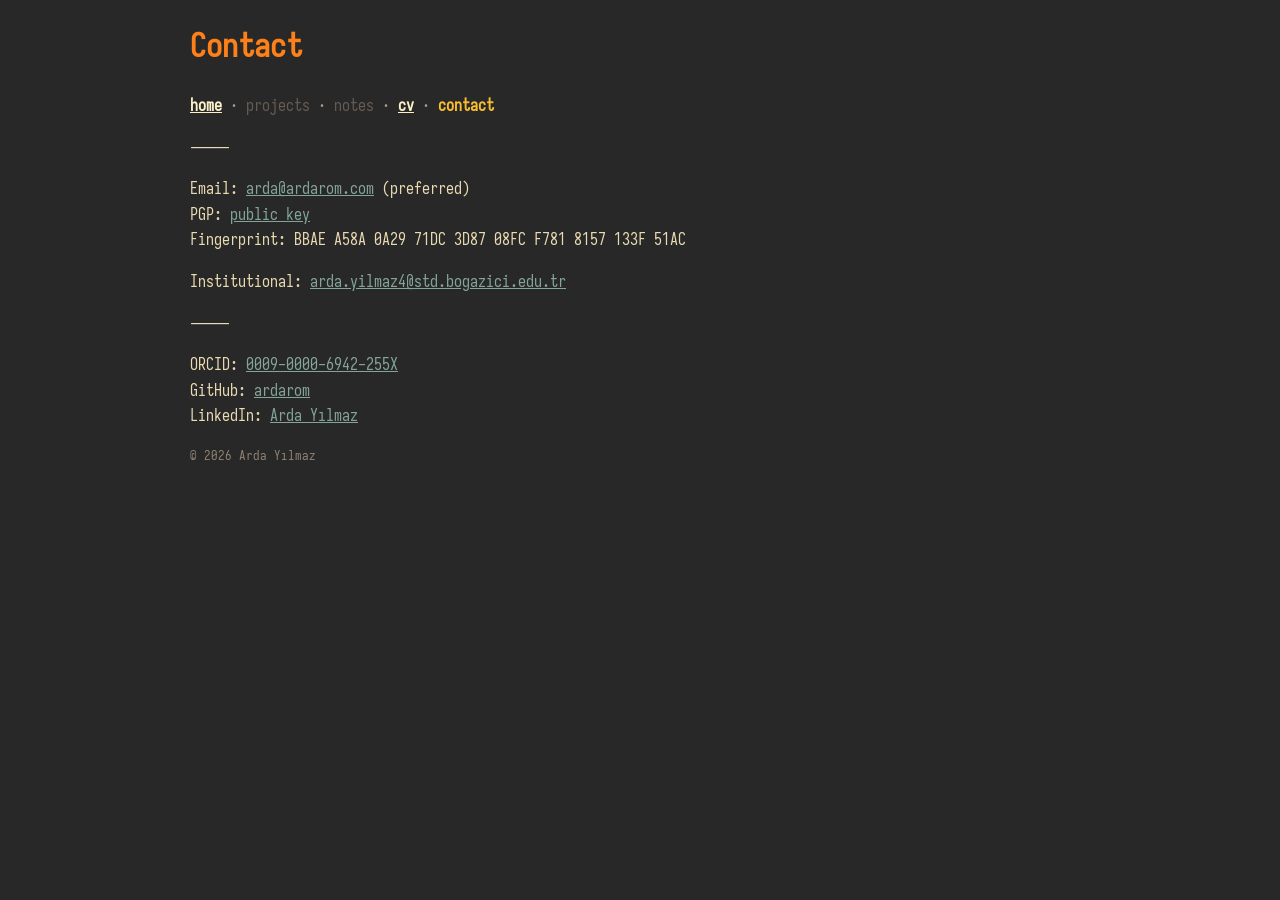
==== contact/index.html @ d2c55851 "Add CV" ====
<!doctype html>
<html lang="en">
	<head>
		<meta charset="utf-8">
		<meta name="description" content="Contact information and academic profiles for Arda Yılmaz.">
		<meta name="author" content="Arda Yılmaz">
		<meta name="viewport" content="width=device-width, initial-scale=1">
		<link rel="icon" href="/assets/images/favicon.png" type="image/png">
		<title>Contact · Arda Yılmaz</title>
		<link rel="stylesheet" href="/assets/css/style.css">
	</head>
	<body>
		<div class="container">
			<h1>Contact</h1>
			<p>
				<a href="/" class="nav-link">home</a> <span class="nav-sep">·</span> <span class="nav-soon">projects</span> <span class="nav-sep">·</span> <span class="nav-soon">notes</span> <span class="nav-sep">·</span> <a href="/assets/pdf/cv.pdf" class="nav-link">cv</a> <span class="nav-sep">·</span> <a href="/contact" class="nav-link" aria-current="page">contact</a>
			</p>
			<p>-----</p>
			<p>Email: <a href="mailto:arda@ardarom.com">arda@ardarom.com</a> (preferred)<br>PGP: <a href="/assets/keys/pgp.asc">public key</a><br>Fingerprint: BBAE A58A 0A29 71DC 3D87  08FC F781 8157 133F 51AC</p>
			<p>Institutional: <a href="mailto:arda.yilmaz4@std.bogazici.edu.tr">arda.yilmaz4@std.bogazici.edu.tr</a></p>
			<p>-----</p>
			<p>ORCID: <a href="https://orcid.org/0009-0000-6942-255X" target="_blank" rel="noopener noreferrer">0009-0000-6942-255X</a><br>GitHub: <a href="https://github.com/ardarom" target="_blank" rel="noopener noreferrer">ardarom</a><br>LinkedIn: <a href="https://linkedin.com/in/yilmaz-arda" target="_blank" rel="noopener noreferrer">Arda Yılmaz</a></p>
			<footer>
				<p>© 2026 Arda Yılmaz</p>
			</footer>
		</div>
		<script src="/assets/js/main.js"></script>
	</body>
</html>
---- assets/css/style.css ----
@font-face {
	font-family: 'Iosevka Web';
	font-display: swap;
	font-weight: 400;
	font-stretch: normal;
	font-style: normal;
	src: url('/assets/fonts/Iosevka-Regular.woff2') format('woff2');
}
body {
	background-color: #282828;
	color: #ebdbb2;
	font-family: "Iosevka Web", monospace;
	line-height: 1.6;
}
img {
	max-width: 100%;
	height: auto;
}
h1 {
	color: #fe8019;
}
p {
	color: #ebdbb2;
}
a {
	color: #83a598;
}
a:visited {
	color: #83a598;
}
a:active {
	color: #458588;
}
footer p {
	color: #928374;
	font-size: 0.8rem;
}
.container {
	max-width: 900px;
	margin: 0 auto;
	padding-left: 1rem;
	padding-right: 1rem;
}
.nav-link {
	color: #fbf1c7;
	font-weight: bold;
}
.nav-link:visited {
	color: #fbf1c7;
	font-weight: bold;
}
.nav-link:active {
	color: #bdae93;
	font-weight: bold;
}

.nav-link[aria-current="page"] {
	color: #fabd2f;
	text-decoration: none;
}

.nav-label {
	color: #a89984;
}

.nav-soon {
	color: #665c54;
}

.nav-sep {
	color: #a89984;
}
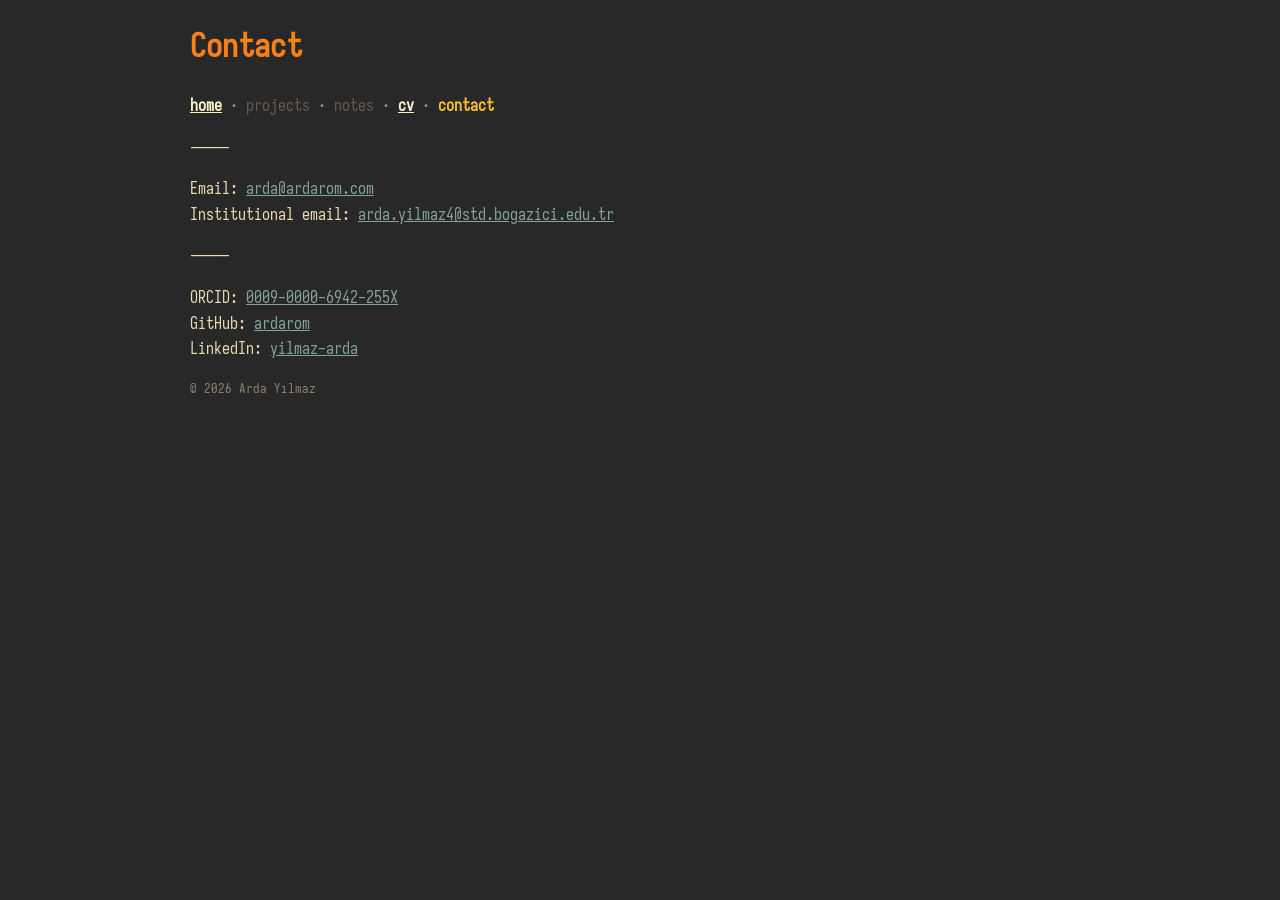
==== commit 574e92de: "Simplify contact page" ====
--- a/contact/index.html
+++ b/contact/index.html
@@ -16,10 +16,9 @@
 				<a href="/" class="nav-link">home</a> <span class="nav-sep">·</span> <span class="nav-soon">projects</span> <span class="nav-sep">·</span> <span class="nav-soon">notes</span> <span class="nav-sep">·</span> <a href="/assets/pdf/cv.pdf" class="nav-link">cv</a> <span class="nav-sep">·</span> <a href="/contact" class="nav-link" aria-current="page">contact</a>
 			</p>
 			<p>-----</p>
-			<p>Email: <a href="mailto:arda@ardarom.com">arda@ardarom.com</a> (preferred)<br>PGP: <a href="/assets/keys/pgp.asc">public key</a><br>Fingerprint: BBAE A58A 0A29 71DC 3D87  08FC F781 8157 133F 51AC</p>
-			<p>Institutional: <a href="mailto:arda.yilmaz4@std.bogazici.edu.tr">arda.yilmaz4@std.bogazici.edu.tr</a></p>
+			<p>Email: <a href="mailto:arda@ardarom.com">arda@ardarom.com</a><br>Institutional email: <a href="mailto:arda.yilmaz4@std.bogazici.edu.tr">arda.yilmaz4@std.bogazici.edu.tr</a></p>
 			<p>-----</p>
-			<p>ORCID: <a href="https://orcid.org/0009-0000-6942-255X" target="_blank" rel="noopener noreferrer">0009-0000-6942-255X</a><br>GitHub: <a href="https://github.com/ardarom" target="_blank" rel="noopener noreferrer">ardarom</a><br>LinkedIn: <a href="https://linkedin.com/in/yilmaz-arda" target="_blank" rel="noopener noreferrer">Arda Yılmaz</a></p>
+			<p>ORCID: <a href="https://orcid.org/0009-0000-6942-255X" target="_blank" rel="noopener noreferrer">0009-0000-6942-255X</a><br>GitHub: <a href="https://github.com/ardarom" target="_blank" rel="noopener noreferrer">ardarom</a><br>LinkedIn: <a href="https://linkedin.com/in/yilmaz-arda" target="_blank" rel="noopener noreferrer">yilmaz-arda</a></p>
 			<footer>
 				<p>© 2026 Arda Yılmaz</p>
 			</footer>
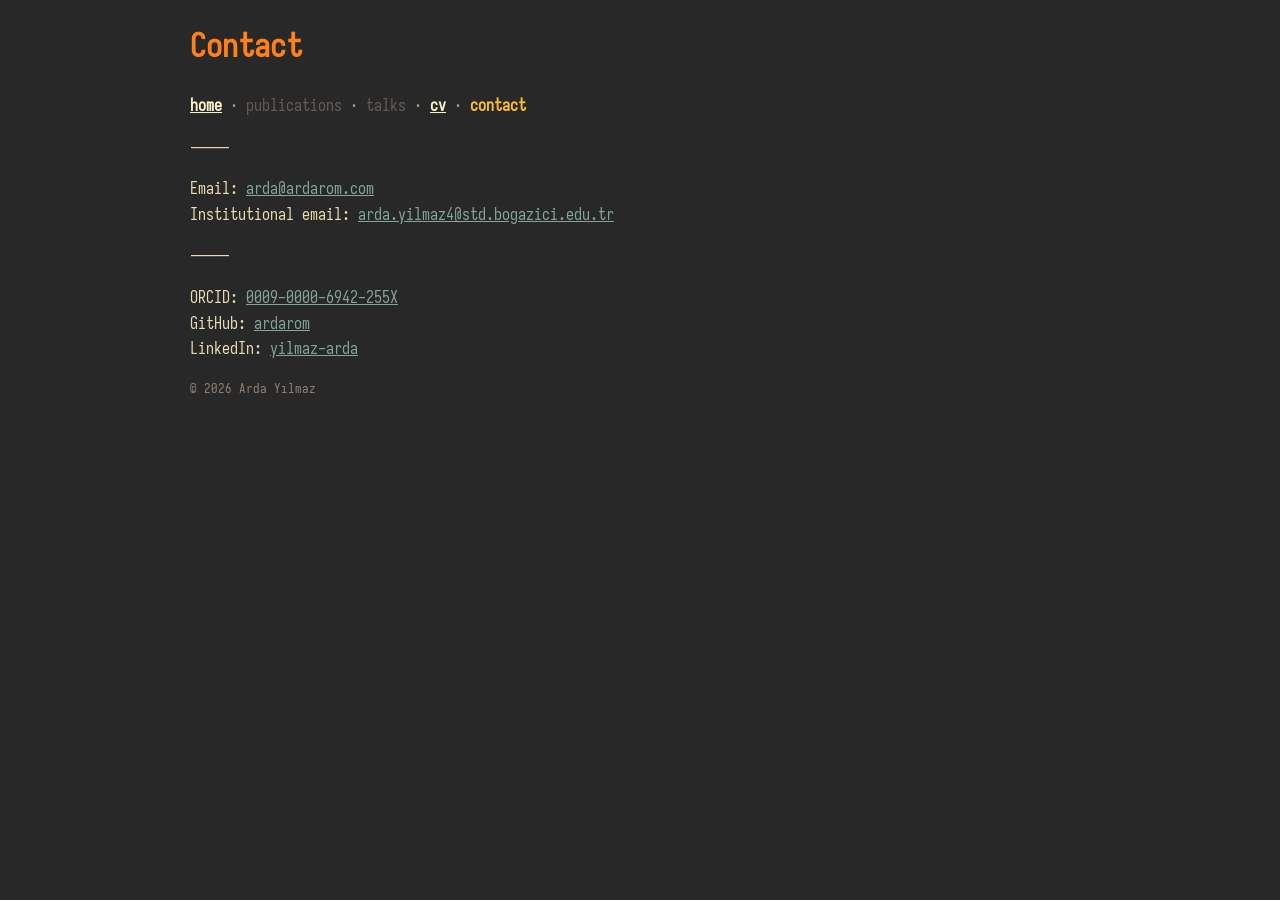
==== commit c778948a: "Replace projects and notes with publications and talks in nav" ====
--- a/contact/index.html
+++ b/contact/index.html
@@ -13,7 +13,7 @@
 		<div class="container">
 			<h1>Contact</h1>
 			<p>
-				<a href="/" class="nav-link">home</a> <span class="nav-sep">·</span> <span class="nav-soon">projects</span> <span class="nav-sep">·</span> <span class="nav-soon">notes</span> <span class="nav-sep">·</span> <a href="/assets/pdf/cv.pdf" class="nav-link">cv</a> <span class="nav-sep">·</span> <a href="/contact" class="nav-link" aria-current="page">contact</a>
+				<a href="/" class="nav-link">home</a> <span class="nav-sep">·</span> <span class="nav-soon">publications</span> <span class="nav-sep">·</span> <span class="nav-soon">talks</span> <span class="nav-sep">·</span> <a href="/assets/pdf/cv.pdf" class="nav-link">cv</a> <span class="nav-sep">·</span> <a href="/contact" class="nav-link" aria-current="page">contact</a>
 			</p>
 			<p>-----</p>
 			<p>Email: <a href="mailto:arda@ardarom.com">arda@ardarom.com</a><br>Institutional email: <a href="mailto:arda.yilmaz4@std.bogazici.edu.tr">arda.yilmaz4@std.bogazici.edu.tr</a></p>
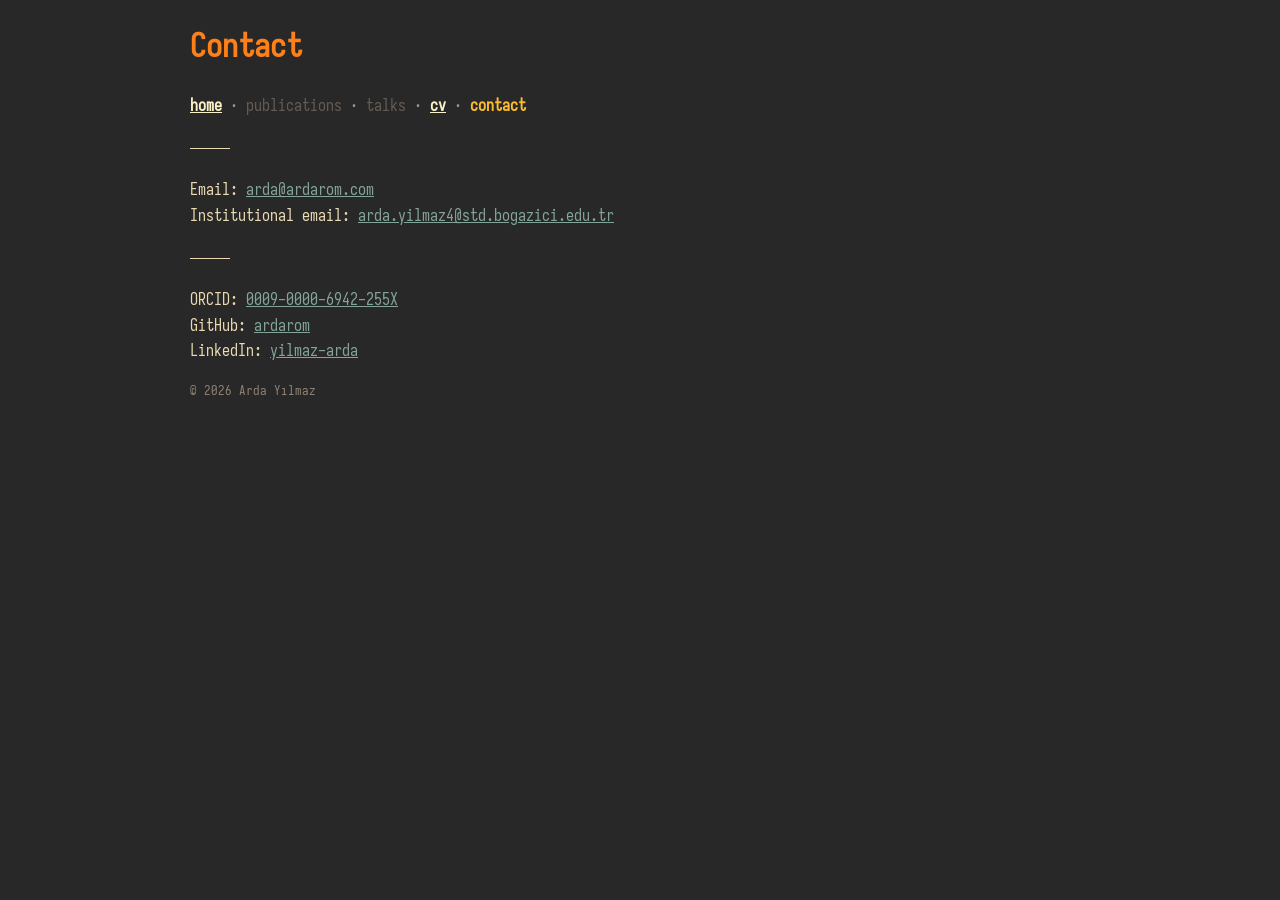
==== commit ec5d7d7d: "Replace text seperators with hr" ====
--- a/contact/index.html
+++ b/contact/index.html
@@ -13,11 +13,11 @@
 		<div class="container">
 			<h1>Contact</h1>
 			<p>
-				<a href="/" class="nav-link">home</a> <span class="nav-sep">·</span> <span class="nav-soon">publications</span> <span class="nav-sep">·</span> <span class="nav-soon">talks</span> <span class="nav-sep">·</span> <a href="/assets/pdf/cv.pdf" class="nav-link">cv</a> <span class="nav-sep">·</span> <a href="/contact" class="nav-link" aria-current="page">contact</a>
+				<a href="/" class="nav-link">home</a> <span class="nav-sep">·</span> <span class="nav-soon">publications</span> <span class="nav-sep">·</span> <span class="nav-soon">talks</span> <span class="nav-sep">·</span> <a href="/assets/pdf/cv.pdf" class="nav-link">cv</a> <span class="nav-sep">·</span> <a href="/contact/" class="nav-link" aria-current="page">contact</a>
 			</p>
-			<p>-----</p>
+			<hr>
 			<p>Email: <a href="mailto:arda@ardarom.com">arda@ardarom.com</a><br>Institutional email: <a href="mailto:arda.yilmaz4@std.bogazici.edu.tr">arda.yilmaz4@std.bogazici.edu.tr</a></p>
-			<p>-----</p>
+			<hr>
 			<p>ORCID: <a href="https://orcid.org/0009-0000-6942-255X" target="_blank" rel="noopener noreferrer">0009-0000-6942-255X</a><br>GitHub: <a href="https://github.com/ardarom" target="_blank" rel="noopener noreferrer">ardarom</a><br>LinkedIn: <a href="https://linkedin.com/in/yilmaz-arda" target="_blank" rel="noopener noreferrer">yilmaz-arda</a></p>
 			<footer>
 				<p>© 2026 Arda Yılmaz</p>
--- a/assets/css/style.css
+++ b/assets/css/style.css
@@ -30,6 +30,12 @@
 }
 a:active {
 	color: #458588;
+}
+hr {
+	width: 2.5em;
+	margin: 1.8em 0;
+	border: none;
+	border-top: 1px solid #ebdbb2;
 }
 footer p {
 	color: #928374;
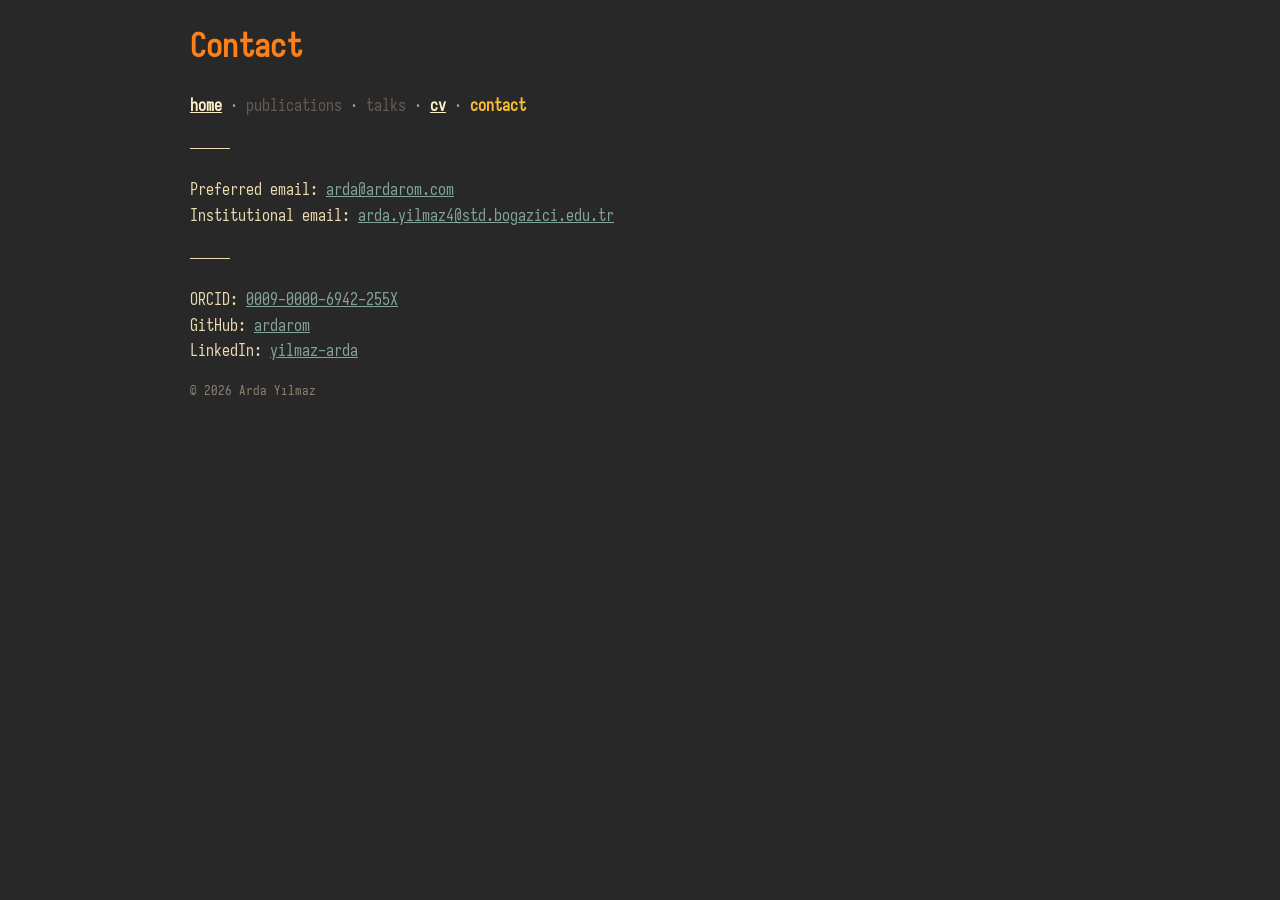
==== commit db252e0d: "Label email as preferred" ====
--- a/contact/index.html
+++ b/contact/index.html
@@ -13,10 +13,10 @@
 		<div class="container">
 			<h1>Contact</h1>
 			<p>
-				<a href="/" class="nav-link">home</a> <span class="nav-sep">·</span> <span class="nav-soon">publications</span> <span class="nav-sep">·</span> <span class="nav-soon">talks</span> <span class="nav-sep">·</span> <a href="/assets/pdf/cv.pdf" class="nav-link">cv</a> <span class="nav-sep">·</span> <a href="/contact/" class="nav-link" aria-current="page">contact</a>
+				<a href="/" class="nav-link">home</a> <span class="nav-sep">·</span> <span class="nav-soon">publications</span> <span class="nav-sep">·</span> <span class="nav-soon">talks</span> <span class="nav-sep">·</span> <a href="/assets/pdf/Arda_Yilmaz_CV.pdf" class="nav-link">cv</a> <span class="nav-sep">·</span> <a href="/contact/" class="nav-link" aria-current="page">contact</a>
 			</p>
 			<hr>
-			<p>Email: <a href="mailto:arda@ardarom.com">arda@ardarom.com</a><br>Institutional email: <a href="mailto:arda.yilmaz4@std.bogazici.edu.tr">arda.yilmaz4@std.bogazici.edu.tr</a></p>
+			<p>Preferred email: <a href="mailto:arda@ardarom.com">arda@ardarom.com</a><br>Institutional email: <a href="mailto:arda.yilmaz4@std.bogazici.edu.tr">arda.yilmaz4@std.bogazici.edu.tr</a></p>
 			<hr>
 			<p>ORCID: <a href="https://orcid.org/0009-0000-6942-255X" target="_blank" rel="noopener noreferrer">0009-0000-6942-255X</a><br>GitHub: <a href="https://github.com/ardarom" target="_blank" rel="noopener noreferrer">ardarom</a><br>LinkedIn: <a href="https://linkedin.com/in/yilmaz-arda" target="_blank" rel="noopener noreferrer">yilmaz-arda</a></p>
 			<footer>
--- a/assets/css/style.css
+++ b/assets/css/style.css
@@ -19,13 +19,7 @@
 h1 {
 	color: #fe8019;
 }
-p {
-	color: #ebdbb2;
-}
 a {
-	color: #83a598;
-}
-a:visited {
 	color: #83a598;
 }
 a:active {
@@ -51,28 +45,16 @@
 	color: #fbf1c7;
 	font-weight: bold;
 }
-.nav-link:visited {
-	color: #fbf1c7;
-	font-weight: bold;
-}
 .nav-link:active {
 	color: #bdae93;
-	font-weight: bold;
 }
-
 .nav-link[aria-current="page"] {
 	color: #fabd2f;
 	text-decoration: none;
 }
-
-.nav-label {
-	color: #a89984;
-}
-
 .nav-soon {
 	color: #665c54;
 }
-
 .nav-sep {
 	color: #a89984;
 }
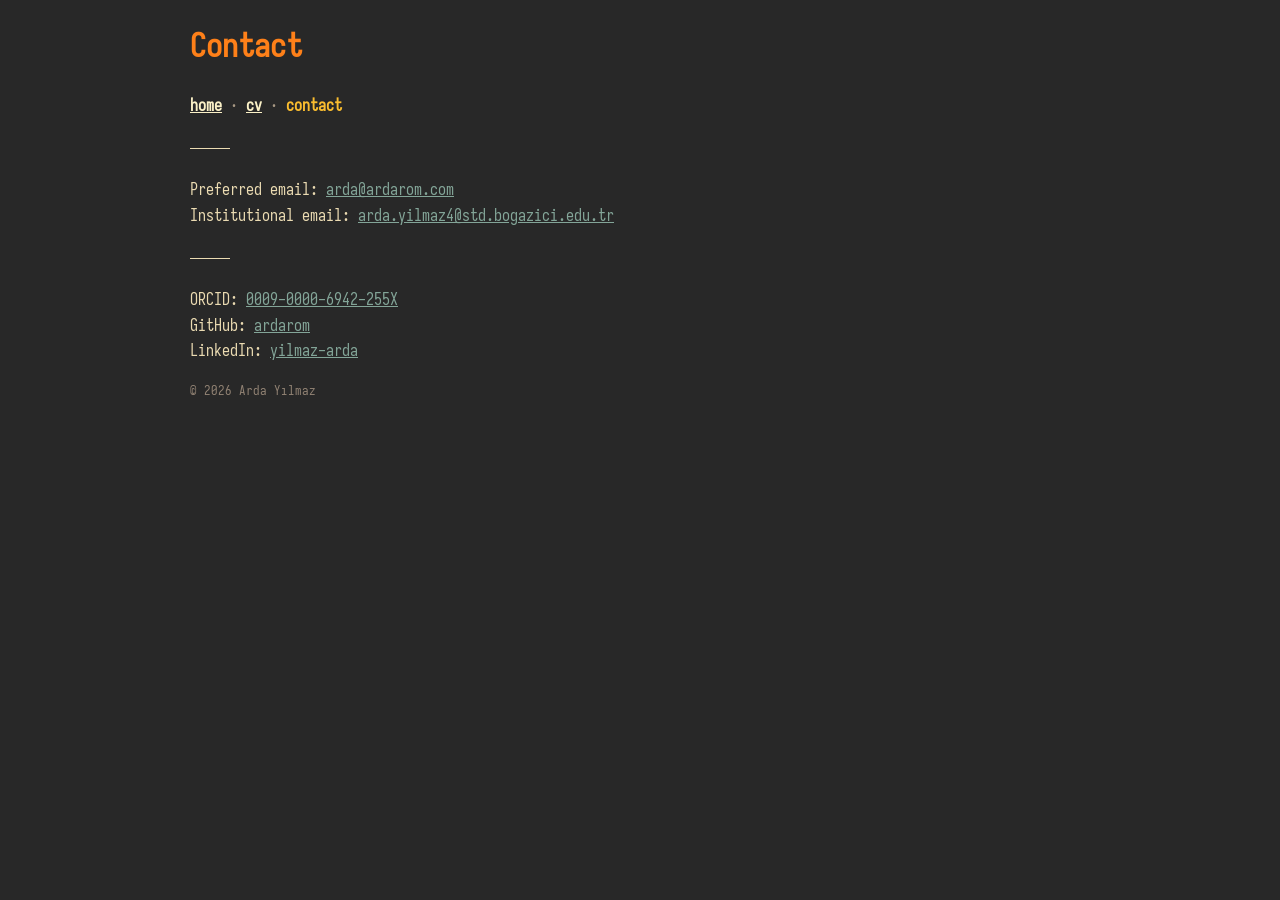
==== commit 0336cc57: "Remove placeholder nav items" ====
--- a/contact/index.html
+++ b/contact/index.html
@@ -13,7 +13,7 @@
 		<div class="container">
 			<h1>Contact</h1>
 			<p>
-				<a href="/" class="nav-link">home</a> <span class="nav-sep">·</span> <span class="nav-soon">publications</span> <span class="nav-sep">·</span> <span class="nav-soon">talks</span> <span class="nav-sep">·</span> <a href="/assets/pdf/Arda_Yilmaz_CV.pdf" class="nav-link">cv</a> <span class="nav-sep">·</span> <a href="/contact/" class="nav-link" aria-current="page">contact</a>
+				<a href="/" class="nav-link">home</a> <span class="nav-sep">·</span> <a href="/assets/pdf/Arda_Yilmaz_CV.pdf" class="nav-link">cv</a> <span class="nav-sep">·</span> <a href="/contact/" class="nav-link" aria-current="page">contact</a>
 			</p>
 			<hr>
 			<p>Preferred email: <a href="mailto:arda@ardarom.com">arda@ardarom.com</a><br>Institutional email: <a href="mailto:arda.yilmaz4@std.bogazici.edu.tr">arda.yilmaz4@std.bogazici.edu.tr</a></p>
